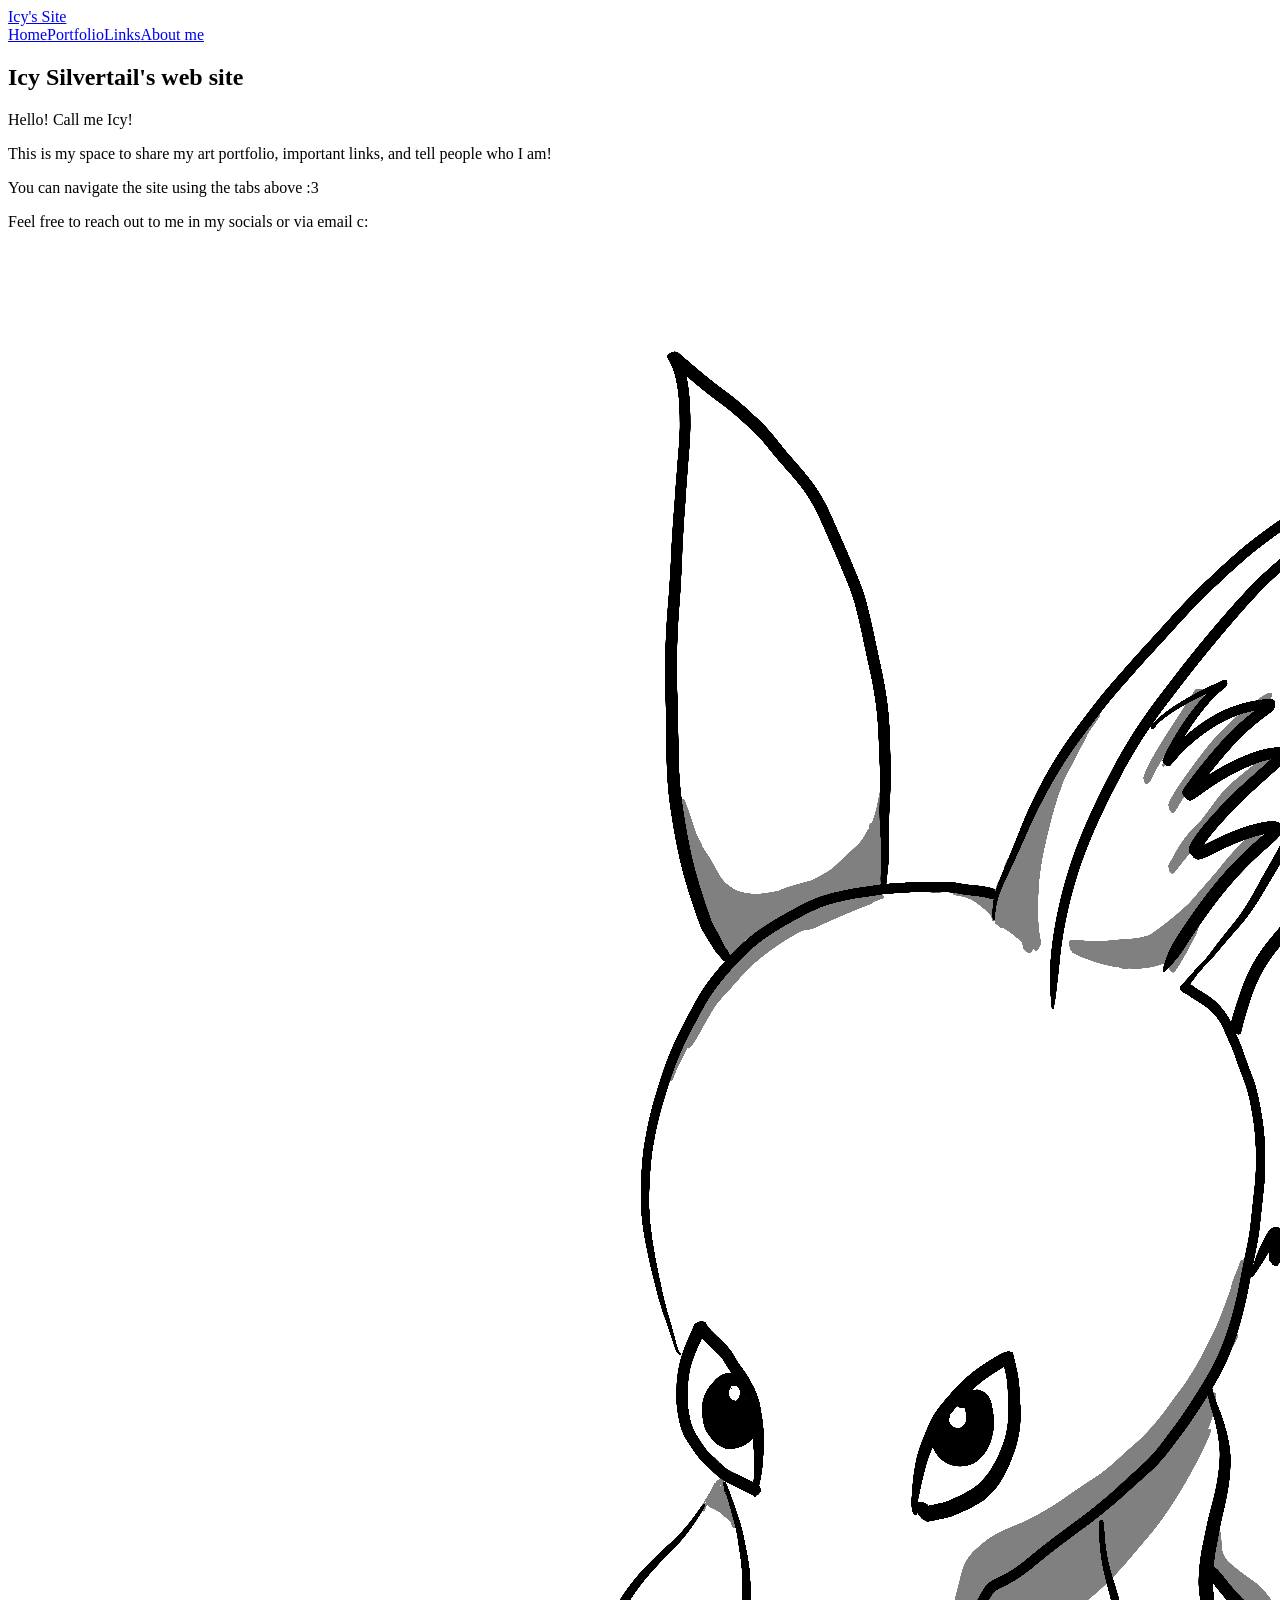
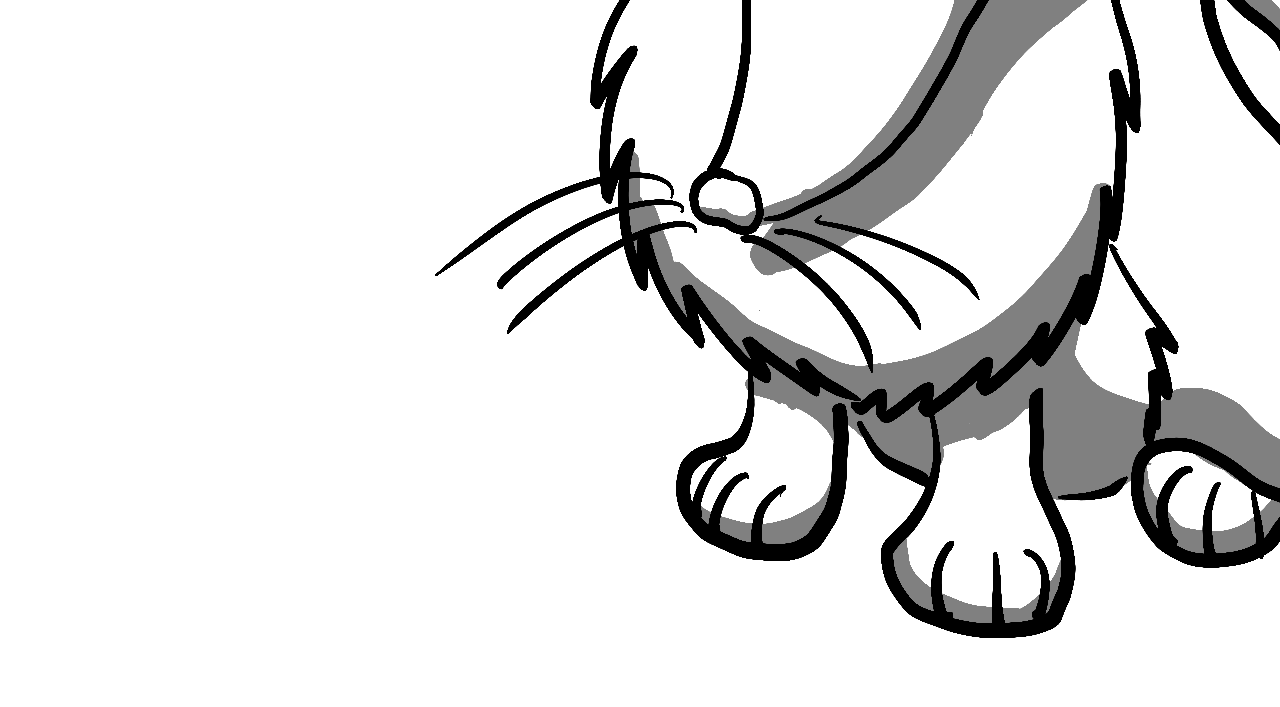
==== index.html @ fea64972 "First version of my site, downloaded from my latest Newcities site" ====
<!DOCTYPE html>
<html lang="en">
<head>
  <meta charset="UTF-8" />
  <meta name="viewport" content="width=device-width, initial-scale=1.0" />
  <link rel="stylesheet" href="styles.css" />
  <script src="template.js" defer></script>
  <script src="script.js" defer></script>
</head>
<body data-page="home" data-title="Icy Silvertail | Home">
  <div id="site-app">
    <main class="content-area">
      <section class="hero">
        <div class="hero-text">
          <h1>Icy Silvertail's web site</h1>
          <p>Hello! Call me Icy!</p>
          <p>This is my space to share my art portfolio, important links, and tell people who I am!</p>
          <p>You can navigate the site using the tabs above :3</p>
          <p>Feel free to reach out to me in my socials or via email c:</p>
        </div>

        <div class="hero-image-card">
          <img src="assets/prof-pic.png" alt="My sona, Icy, the Silvertail" />
        </div>
      </section>
    </main>
  </div>
</body>
</html>
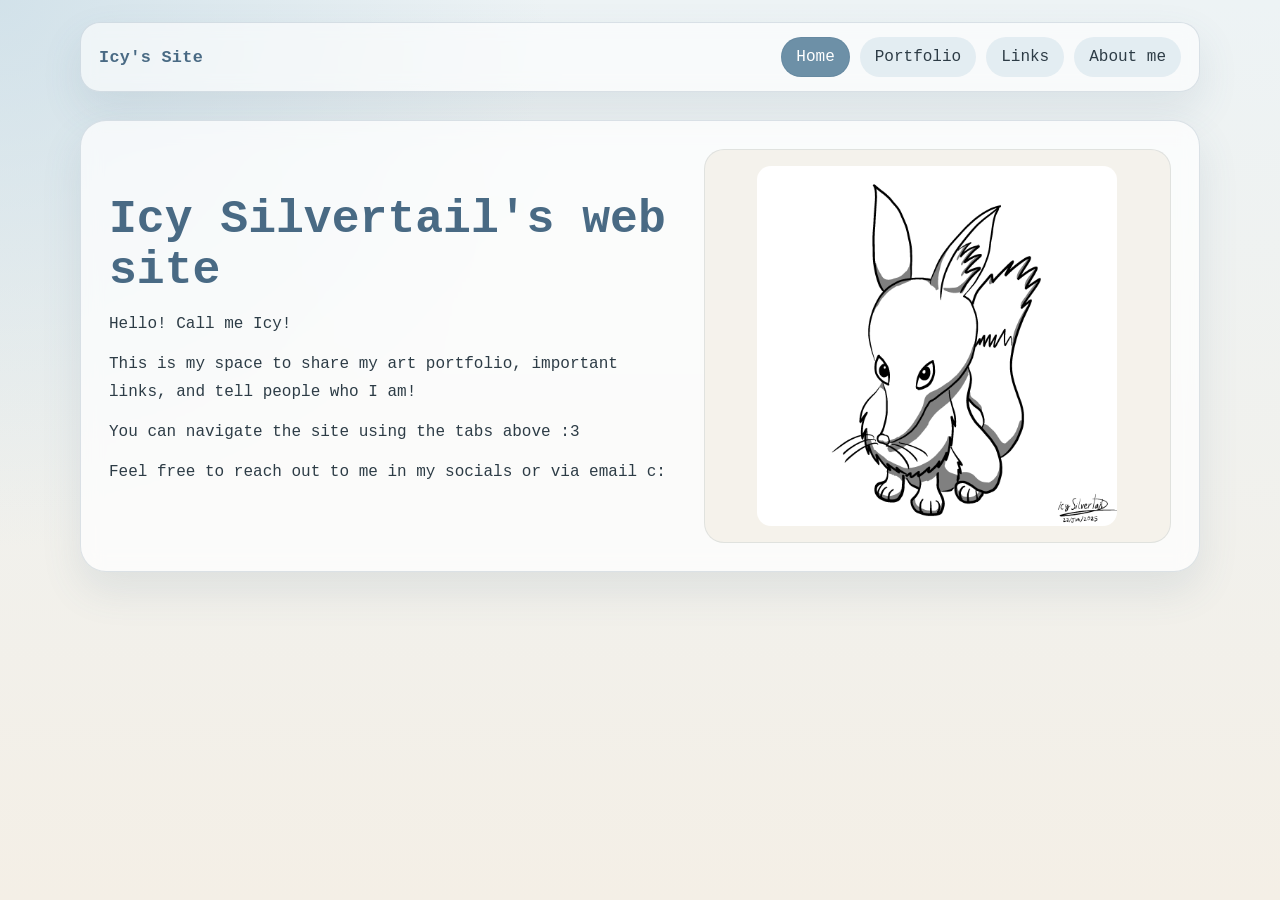
==== commit a39d5dab: "Formatting everything in a more comfortable way. Also. I did a TODO file" ====
--- a/index.html
+++ b/index.html
@@ -1,29 +1,32 @@
 <!DOCTYPE html>
 <html lang="en">
+
 <head>
-  <meta charset="UTF-8" />
-  <meta name="viewport" content="width=device-width, initial-scale=1.0" />
-  <link rel="stylesheet" href="styles.css" />
-  <script src="template.js" defer></script>
-  <script src="script.js" defer></script>
+    <meta charset="UTF-8" />
+    <meta name="viewport" content="width=device-width, initial-scale=1.0" />
+    <link rel="stylesheet" href="styles.css" />
+    <script src="template.js" defer></script>
+    <script src="script.js" defer></script>
 </head>
+
 <body data-page="home" data-title="Icy Silvertail | Home">
-  <div id="site-app">
-    <main class="content-area">
-      <section class="hero">
-        <div class="hero-text">
-          <h1>Icy Silvertail's web site</h1>
-          <p>Hello! Call me Icy!</p>
-          <p>This is my space to share my art portfolio, important links, and tell people who I am!</p>
-          <p>You can navigate the site using the tabs above :3</p>
-          <p>Feel free to reach out to me in my socials or via email c:</p>
-        </div>
+    <div id="site-app">
+        <main class="content-area">
+            <section class="hero">
+                <div class="hero-text">
+                    <h1>Icy Silvertail's web site</h1>
+                    <p>Hello! Call me Icy!</p>
+                    <p>This is my space to share my art portfolio, important links, and tell people who I am!</p>
+                    <p>You can navigate the site using the tabs above :3</p>
+                    <p>Feel free to reach out to me in my socials or via email c:</p>
+                </div>
 
-        <div class="hero-image-card">
-          <img src="assets/prof-pic.png" alt="My sona, Icy, the Silvertail" />
-        </div>
-      </section>
-    </main>
-  </div>
+                <div class="hero-image-card">
+                    <img src="assets/prof-pic.png" alt="My sona, Icy, the Silvertail" />
+                </div>
+            </section>
+        </main>
+    </div>
 </body>
-</html>
+
+</html>
--- a/styles.css
+++ b/styles.css
@@ -0,0 +1,447 @@
+* {
+    box-sizing: border-box;
+}
+
+:root {
+    --sky-muted: #c9dce6;
+    --navy-soft: #496a84;
+    --navy-mid: #6187a0;
+    --warm-light: #e8dfcf;
+    --paper: #f6f7f5;
+    --text-main: #2d3c46;
+    --card: rgba(255, 255, 255, 0.72);
+    --border: rgba(73, 106, 132, 0.18);
+    --shadow: 0 18px 40px rgba(73, 106, 132, 0.12);
+}
+
+html,
+body {
+    margin: 0;
+    padding: 0;
+}
+
+body {
+    font-family: "Courier New", Courier, monospace;
+    background:
+        radial-gradient(circle at top left, rgba(201, 220, 230, 0.75), transparent 35%),
+        linear-gradient(180deg, #edf3f5 0%, #f4efe6 100%);
+    color: var(--text-main);
+    min-height: 100vh;
+    overflow-x: hidden;
+}
+
+a {
+    color: inherit;
+    text-decoration: none;
+}
+
+button {
+    font-family: inherit;
+}
+
+img {
+    max-width: 100%;
+}
+
+.page-shell {
+    width: min(1120px, calc(100% - 32px));
+    margin: 0 auto;
+    padding: 22px 0 48px;
+}
+
+.site-header {
+    display: flex;
+    align-items: center;
+    justify-content: space-between;
+    gap: 18px;
+    flex-wrap: wrap;
+    margin-bottom: 28px;
+    padding: 14px 18px;
+    background: rgba(255, 255, 255, 0.6);
+    border: 1px solid var(--border);
+    border-radius: 20px;
+    box-shadow: var(--shadow);
+    backdrop-filter: blur(8px);
+}
+
+.brand a {
+    font-size: 1.05rem;
+    color: var(--navy-soft);
+    font-weight: bold;
+    letter-spacing: 0.02em;
+}
+
+.main-nav {
+    display: flex;
+    gap: 10px;
+    flex-wrap: wrap;
+}
+
+.main-nav a {
+    padding: 10px 14px;
+    border-radius: 999px;
+    background: rgba(201, 220, 230, 0.45);
+    border: 1px solid transparent;
+    transition: 0.2s ease;
+}
+
+.main-nav a:hover,
+.main-nav a.active {
+    background: rgba(97, 135, 160, 0.92);
+    color: #fff;
+    border-color: rgba(73, 106, 132, 0.18);
+}
+
+.content-area {
+    display: grid;
+    gap: 24px;
+}
+
+.hero,
+.links-page {
+    background: var(--card);
+    border: 1px solid var(--border);
+    border-radius: 26px;
+    box-shadow: var(--shadow);
+    backdrop-filter: blur(10px);
+}
+
+.hero {
+    display: grid;
+    grid-template-columns: 1.1fr 0.9fr;
+    gap: 24px;
+    align-items: center;
+    padding: 28px;
+}
+
+.compact-hero {
+    grid-template-columns: 1fr;
+    padding-bottom: 18px;
+}
+
+.eyebrow {
+    color: var(--navy-mid);
+    letter-spacing: 0.12em;
+    font-size: 0.8rem;
+    margin: 0 0 10px;
+}
+
+.hero h1,
+.links-intro h1 {
+    margin: 0 0 14px;
+    font-size: clamp(1.8rem, 5vw, 2.9rem);
+    line-height: 1.1;
+    color: var(--navy-soft);
+}
+
+.hero p,
+.links-intro p {
+    line-height: 1.75;
+    margin: 0 0 12px;
+}
+
+.hero-image-card {
+    background: rgba(232, 223, 207, 0.35);
+    border: 1px solid rgba(73, 106, 132, 0.12);
+    border-radius: 20px;
+    padding: 16px;
+    display: flex;
+    justify-content: center;
+    align-items: center;
+}
+
+.hero-image-card img {
+    display: block;
+    width: min(100%, 360px);
+    height: auto;
+    border-radius: 14px;
+}
+
+.links-page {
+    width: 100%;
+    max-width: 980px;
+    margin: 0 auto;
+    padding: 28px;
+    border-radius: 26px;
+}
+
+.linktree-style {
+    display: grid;
+    gap: 14px;
+    margin-top: 24px;
+}
+
+.link-card {
+    display: grid;
+    grid-template-columns: 44px 1fr 44px;
+    align-items: center;
+    gap: 14px;
+    padding: 16px 18px;
+    background: rgba(201, 220, 230, 0.55);
+    border: 1px solid var(--border);
+    border-radius: 18px;
+    box-shadow: 0 10px 25px rgba(73, 106, 132, 0.08);
+    transition: transform 0.2s ease, background 0.2s ease;
+}
+
+.link-card:hover {
+    background: rgba(97, 135, 160, 0.92);
+    color: #fff;
+    transform: translateY(-2px);
+}
+
+.link-icon {
+    width: 44px;
+    height: 44px;
+    object-fit: contain;
+    display: block;
+}
+
+.link-label {
+    text-align: center;
+    justify-self: center;
+}
+
+.link-card::after {
+    content: "";
+    width: 44px;
+    height: 44px;
+    display: block;
+}
+
+.portfolio-tabs-section {
+    width: 100%;
+    max-width: none;
+    margin: 0;
+    background: var(--card);
+    border: 1px solid var(--border);
+    border-radius: 26px;
+    box-shadow: var(--shadow);
+    backdrop-filter: blur(10px);
+    padding: 24px;
+}
+
+.tabs-toolbar {
+    display: flex;
+    flex-wrap: wrap;
+    gap: 14px;
+    margin-bottom: 20px;
+}
+
+.tab-button {
+    border: 1px solid rgba(73, 106, 132, 0.18);
+    background: rgba(229, 237, 241, 0.96);
+    color: var(--navy-soft);
+
+    padding: 14px 26px;
+    font-size: 1.05rem;
+
+    border-radius: 999px;
+    cursor: pointer;
+
+    transition: transform 0.15s ease, background 0.15s ease;
+}
+
+.tab-button:hover {
+    background: rgba(201, 220, 230, 1);
+    transform: translateY(-1px);
+}
+
+.tab-button.active {
+    background: rgba(97, 135, 160, 0.95);
+    color: #fff;
+}
+
+.tab-panel {
+    display: none;
+}
+
+.tab-panel.active {
+    display: block;
+}
+
+.gallery-grid {
+    column-count: 3;
+    column-gap: 10px;
+}
+
+.gallery-card {
+    display: inline-block;
+    width: 100%;
+    margin: 0 0 8px;
+    padding: 0;
+    border: none;
+    background: transparent;
+    cursor: pointer;
+    break-inside: avoid;
+    -webkit-column-break-inside: avoid;
+    page-break-inside: avoid;
+}
+
+.gallery-card img {
+    display: block;
+    width: 100%;
+    height: auto;
+    max-width: 100%;
+    border-radius: 10px;
+    box-shadow: 0 8px 20px rgba(73, 106, 132, 0.08);
+    transition: transform 0.18s ease, box-shadow 0.18s ease;
+}
+
+.gallery-card:hover img {
+    transform: translateY(-2px);
+    box-shadow: 0 12px 28px rgba(73, 106, 132, 0.14);
+}
+
+.lightbox[hidden] {
+    display: none !important;
+}
+
+.lightbox {
+    position: fixed;
+    inset: 0;
+    z-index: 999;
+}
+
+.lightbox-backdrop {
+    position: absolute;
+    inset: 0;
+    background: rgba(22, 34, 42, 0.78);
+    backdrop-filter: blur(4px);
+}
+
+.lightbox-dialog {
+    position: relative;
+    z-index: 2;
+    width: min(92vw, 1000px);
+    height: 100vh;
+    margin: 0 auto;
+    display: flex;
+    align-items: center;
+    justify-content: center;
+    padding: 36px 16px;
+}
+
+.lightbox-dialog img {
+    max-width: 100%;
+    max-height: calc(100vh - 80px);
+    width: auto;
+    height: auto;
+    border-radius: 16px;
+    box-shadow: 0 20px 50px rgba(0, 0, 0, 0.35);
+    background: #fff;
+}
+
+.lightbox-close {
+    position: absolute;
+    top: 18px;
+    right: 10px;
+    width: 44px;
+    height: 44px;
+    border: none;
+    border-radius: 999px;
+    background: rgba(255, 255, 255, 0.92);
+    color: var(--navy-soft);
+    font-size: 1.7rem;
+    line-height: 1;
+    cursor: pointer;
+}
+
+@media (max-width: 900px) {
+    .hero {
+        grid-template-columns: 1fr;
+    }
+
+    .gallery-grid {
+        column-count: 2;
+    }
+}
+
+
+@media (max-width: 700px) {
+    .page-shell {
+        width: min(1120px, calc(100% - 20px));
+        padding-top: 12px;
+    }
+
+    .site-header,
+    .hero,
+    .links-page,
+    .portfolio-tabs-section {
+        padding: 18px;
+        border-radius: 20px;
+    }
+
+    .site-header {
+        align-items: flex-start;
+    }
+
+    .main-nav {
+        width: 100%;
+        justify-content: flex-start;
+    }
+
+    .main-nav a {
+        flex: 0 0 auto;
+    }
+
+    .gallery-grid {
+        column-count: 2;
+        column-gap: 6px;
+    }
+
+    .gallery-card {
+        margin-bottom: 6px;
+    }
+
+    .main-nav a {
+        padding: 9px 12px;
+    }
+
+    .link-card {
+        grid-template-columns: 36px 1fr;
+        gap: 12px;
+        padding: 14px 16px;
+    }
+
+    .link-card::after {
+        display: none;
+    }
+
+    .link-icon {
+        width: 36px;
+        height: 36px;
+    }
+
+    .link-label {
+        justify-self: start;
+        text-align: left;
+        overflow-wrap: anywhere;
+        word-break: break-word;
+    }
+}
+
+@media (max-width: 480px) {
+    .gallery-grid {
+        column-count: 1;
+    }
+
+    .tab-button {
+        width: 100%;
+        text-align: center;
+    }
+}
+
+.portfolio-hero-minimal {
+    padding-top: 20px;
+    padding-bottom: 14px;
+}
+
+.portfolio-hero-minimal .hero-text p,
+.portfolio-hero-minimal .hero-text .eyebrow {
+    margin-bottom: 8px;
+}
+
+.portfolio-hero-minimal .hero-text h1 {
+    margin-bottom: 0;
+}
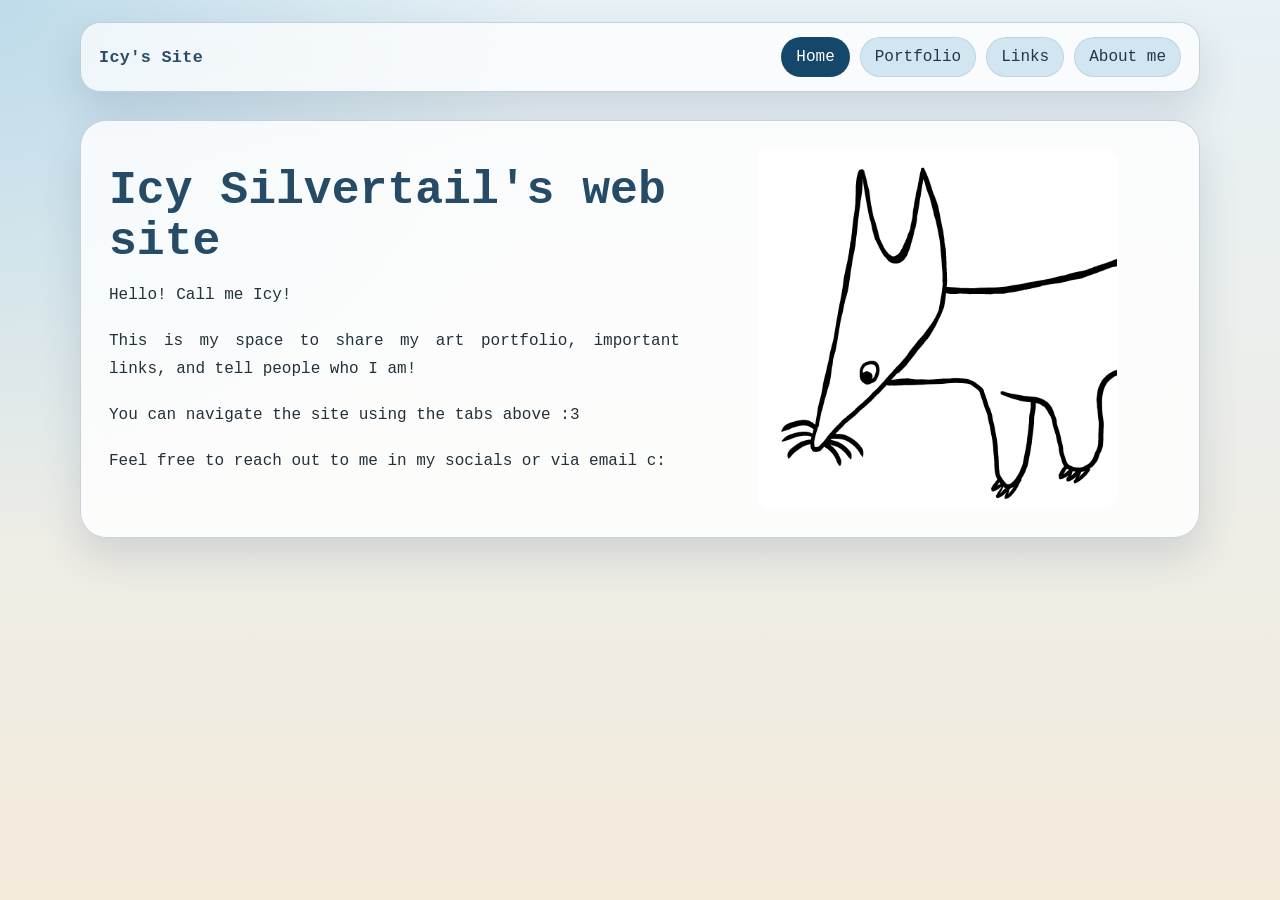
==== commit 1f605f7c: "Changed prof pic and favicon" ====
--- a/index.html
+++ b/index.html
@@ -22,7 +22,7 @@
                 </div>
 
                 <div class="hero-image-card">
-                    <img src="assets/prof-pic.png" alt="My sona, Icy, the Silvertail" />
+                    <img src="assets/simplified-prof-pic.PNG" alt="Prof pic of a Silvertail" />
                 </div>
             </section>
         </main>
--- a/styles.css
+++ b/styles.css
@@ -3,15 +3,15 @@
 }
 
 :root {
-    --sky-muted: #c9dce6;
-    --navy-soft: #496a84;
-    --navy-mid: #6187a0;
-    --warm-light: #e8dfcf;
-    --paper: #f6f7f5;
-    --text-main: #2d3c46;
-    --card: rgba(255, 255, 255, 0.72);
-    --border: rgba(73, 106, 132, 0.18);
-    --shadow: 0 18px 40px rgba(73, 106, 132, 0.12);
+    --sky-muted: #b9d8e8;
+    --navy-soft: #355f80;
+    --navy-mid: #4f81a3;
+    --warm-light: #efe0c6;
+    --paper: #fbfcfa;
+    --text-main: #1f2c34;
+    --card: rgba(255, 255, 255, 0.82);
+    --border: rgba(53, 95, 128, 0.26);
+    --shadow: 0 18px 40px rgba(44, 76, 104, 0.16);
 }
 
 html,
@@ -23,8 +23,8 @@
 body {
     font-family: "Courier New", Courier, monospace;
     background:
-        radial-gradient(circle at top left, rgba(201, 220, 230, 0.75), transparent 35%),
-        linear-gradient(180deg, #edf3f5 0%, #f4efe6 100%);
+        radial-gradient(circle at top left, rgba(185, 216, 232, 0.88), transparent 35%),
+        linear-gradient(180deg, #e7f1f6 0%, #f3eadb 100%);
     color: var(--text-main);
     min-height: 100vh;
     overflow-x: hidden;
@@ -57,7 +57,7 @@
     flex-wrap: wrap;
     margin-bottom: 28px;
     padding: 14px 18px;
-    background: rgba(255, 255, 255, 0.6);
+    background: rgba(255, 255, 255, 0.72);
     border: 1px solid var(--border);
     border-radius: 20px;
     box-shadow: var(--shadow);
@@ -66,7 +66,7 @@
 
 .brand a {
     font-size: 1.05rem;
-    color: var(--navy-soft);
+    color: #294d69;
     font-weight: bold;
     letter-spacing: 0.02em;
 }
@@ -80,16 +80,19 @@
 .main-nav a {
     padding: 10px 14px;
     border-radius: 999px;
-    background: rgba(201, 220, 230, 0.45);
-    border: 1px solid transparent;
+    background: rgba(185, 216, 232, 0.62);
+    border: 1px solid rgba(53, 95, 128, 0.12);
+    color: #223745;
     transition: 0.2s ease;
 }
 
-.main-nav a:hover,
+.main-nav a:hover {
+    background: rgba(185, 216, 232, 0.9);
+}
+
 .main-nav a.active {
-    background: rgba(97, 135, 160, 0.92);
-    color: #fff;
-    border-color: rgba(73, 106, 132, 0.18);
+    background: rgba(16, 68, 102, 0.98);
+    color: #ffffff;
 }
 
 .content-area {
@@ -120,7 +123,7 @@
 }
 
 .eyebrow {
-    color: var(--navy-mid);
+    color: #436f90;
     letter-spacing: 0.12em;
     font-size: 0.8rem;
     margin: 0 0 10px;
@@ -131,20 +134,30 @@
     margin: 0 0 14px;
     font-size: clamp(1.8rem, 5vw, 2.9rem);
     line-height: 1.1;
-    color: var(--navy-soft);
+    color: #264b66;
 }
 
 .hero p,
 .links-intro p {
     line-height: 1.75;
-    margin: 0 0 12px;
+    margin: 0 0 18px;
+    text-align: justify;
+    hyphens: auto;
+    color: #22313a;
+}
+
+.hero p {
+    text-wrap: pretty;
+}
+
+.hero-text {
+    max-width: 65ch;
 }
 
 .hero-image-card {
-    background: rgba(232, 223, 207, 0.35);
-    border: 1px solid rgba(73, 106, 132, 0.12);
-    border-radius: 20px;
-    padding: 16px;
+    background: transparent;
+    border: none;
+    padding: 0;
     display: flex;
     justify-content: center;
     align-items: center;
@@ -169,25 +182,33 @@
     display: grid;
     gap: 14px;
     margin-top: 24px;
+    align-items: center;
 }
 
 .link-card {
     display: grid;
-    grid-template-columns: 44px 1fr 44px;
+    grid-template-columns: 44px 1fr 32px;
     align-items: center;
-    gap: 14px;
-    padding: 16px 18px;
-    background: rgba(201, 220, 230, 0.55);
-    border: 1px solid var(--border);
-    border-radius: 18px;
-    box-shadow: 0 10px 25px rgba(73, 106, 132, 0.08);
-    transition: transform 0.2s ease, background 0.2s ease;
+    gap: 16px;
+
+    width: min(720px, 100%);
+    margin: 0 auto;
+
+    padding: 12px 18px;
+
+    background: #fbfcfa;
+    border: 3px solid #1f4561;
+
+    border-radius: 40px;
+
+    box-shadow: 10px 10px 0 rgba(46, 71, 96, 0.72);
+
+    transition: transform 0.12s ease, background 0.12s ease;
 }
 
 .link-card:hover {
-    background: rgba(97, 135, 160, 0.92);
-    color: #fff;
     transform: translateY(-2px);
+    background: #f4f9fc;
 }
 
 .link-icon {
@@ -200,6 +221,8 @@
 .link-label {
     text-align: center;
     justify-self: center;
+    color: #1f2c34;
+    font-weight: 600;
 }
 
 .link-card::after {
@@ -229,9 +252,9 @@
 }
 
 .tab-button {
-    border: 1px solid rgba(73, 106, 132, 0.18);
-    background: rgba(229, 237, 241, 0.96);
-    color: var(--navy-soft);
+    border: 1px solid rgba(53, 95, 128, 0.24);
+    background: rgba(231, 242, 248, 0.98);
+    color: #264b66;
 
     padding: 14px 26px;
     font-size: 1.05rem;
@@ -239,16 +262,16 @@
     border-radius: 999px;
     cursor: pointer;
 
-    transition: transform 0.15s ease, background 0.15s ease;
+    transition: transform 0.15s ease, background 0.15s ease, color 0.15s ease;
 }
 
 .tab-button:hover {
-    background: rgba(201, 220, 230, 1);
+    background: rgba(185, 216, 232, 1);
     transform: translateY(-1px);
 }
 
 .tab-button.active {
-    background: rgba(97, 135, 160, 0.95);
+    background: rgba(16, 68, 102, 0.98);
     color: #fff;
 }
 
@@ -261,21 +284,26 @@
 }
 
 .gallery-grid {
-    column-count: 3;
-    column-gap: 10px;
+    display: grid;
+    grid-template-columns: repeat(3, 1fr);
+    gap: 10px;
+    align-items: start;
+}
+
+.gallery-column {
+    display: grid;
+    gap: 10px;
+    align-content: start;
 }
 
 .gallery-card {
-    display: inline-block;
+    display: block;
     width: 100%;
-    margin: 0 0 8px;
+    margin: 0;
     padding: 0;
     border: none;
     background: transparent;
     cursor: pointer;
-    break-inside: avoid;
-    -webkit-column-break-inside: avoid;
-    page-break-inside: avoid;
 }
 
 .gallery-card img {
@@ -283,14 +311,24 @@
     width: 100%;
     height: auto;
     max-width: 100%;
-    border-radius: 10px;
-    box-shadow: 0 8px 20px rgba(73, 106, 132, 0.08);
-    transition: transform 0.18s ease, box-shadow 0.18s ease;
+
+    border-radius: 12px;
+
+    box-shadow: 0 10px 28px rgba(53, 95, 128, 0.16);
+
+    transition:
+        transform 0.25s ease,
+        box-shadow 0.25s ease,
+        filter 0.25s ease;
 }
 
 .gallery-card:hover img {
-    transform: translateY(-2px);
-    box-shadow: 0 12px 28px rgba(73, 106, 132, 0.14);
+    transform: translateY(-4px) scale(1.02);
+
+    box-shadow:
+        0 18px 40px rgba(53, 95, 128, 0.26);
+
+    filter: brightness(1.05);
 }
 
 .lightbox[hidden] {
@@ -306,7 +344,7 @@
 .lightbox-backdrop {
     position: absolute;
     inset: 0;
-    background: rgba(22, 34, 42, 0.78);
+    background: rgba(16, 27, 39, 0.82);
     backdrop-filter: blur(4px);
 }
 
@@ -328,7 +366,7 @@
     width: auto;
     height: auto;
     border-radius: 16px;
-    box-shadow: 0 20px 50px rgba(0, 0, 0, 0.35);
+    box-shadow: 0 20px 50px rgba(0, 0, 0, 0.38);
     background: #fff;
 }
 
@@ -340,8 +378,8 @@
     height: 44px;
     border: none;
     border-radius: 999px;
-    background: rgba(255, 255, 255, 0.92);
-    color: var(--navy-soft);
+    background: rgba(255, 255, 255, 0.96);
+    color: #264b66;
     font-size: 1.7rem;
     line-height: 1;
     cursor: pointer;
@@ -353,10 +391,9 @@
     }
 
     .gallery-grid {
-        column-count: 2;
-    }
-}
-
+        grid-template-columns: repeat(2, 1fr);
+    }
+}
 
 @media (max-width: 700px) {
     .page-shell {
@@ -386,12 +423,12 @@
     }
 
     .gallery-grid {
-        column-count: 2;
-        column-gap: 6px;
-    }
-
-    .gallery-card {
-        margin-bottom: 6px;
+        grid-template-columns: repeat(2, 1fr);
+        gap: 6px;
+    }
+
+    .gallery-column {
+        gap: 6px;
     }
 
     .main-nav a {
@@ -399,9 +436,16 @@
     }
 
     .link-card {
-        grid-template-columns: 36px 1fr;
+        grid-template-columns: 40px 1fr;
         gap: 12px;
-        padding: 14px 16px;
+        width: 100%;
+        padding: 12px 16px;
+        box-shadow: 14px 14px 0 rgba(46, 71, 96, 0.72);
+    }
+
+    .link-card:active {
+        transform: translate(6px, 6px);
+        box-shadow: 4px 4px 0 rgba(46, 71, 96, 0.72);
     }
 
     .link-card::after {
@@ -409,8 +453,9 @@
     }
 
     .link-icon {
-        width: 36px;
-        height: 36px;
+        width: 40px;
+        height: 40px;
+        object-fit: contain;
     }
 
     .link-label {
@@ -423,7 +468,7 @@
 
 @media (max-width: 480px) {
     .gallery-grid {
-        column-count: 1;
+        grid-template-columns: 1fr;
     }
 
     .tab-button {
@@ -444,4 +489,12 @@
 
 .portfolio-hero-minimal .hero-text h1 {
     margin-bottom: 0;
+}
+
+.portfolio-description p {
+    line-height: 1.75;
+    text-align: justify;
+    hyphens: auto;
+    margin-bottom: 22px;
+    max-width: 70ch;
 }
